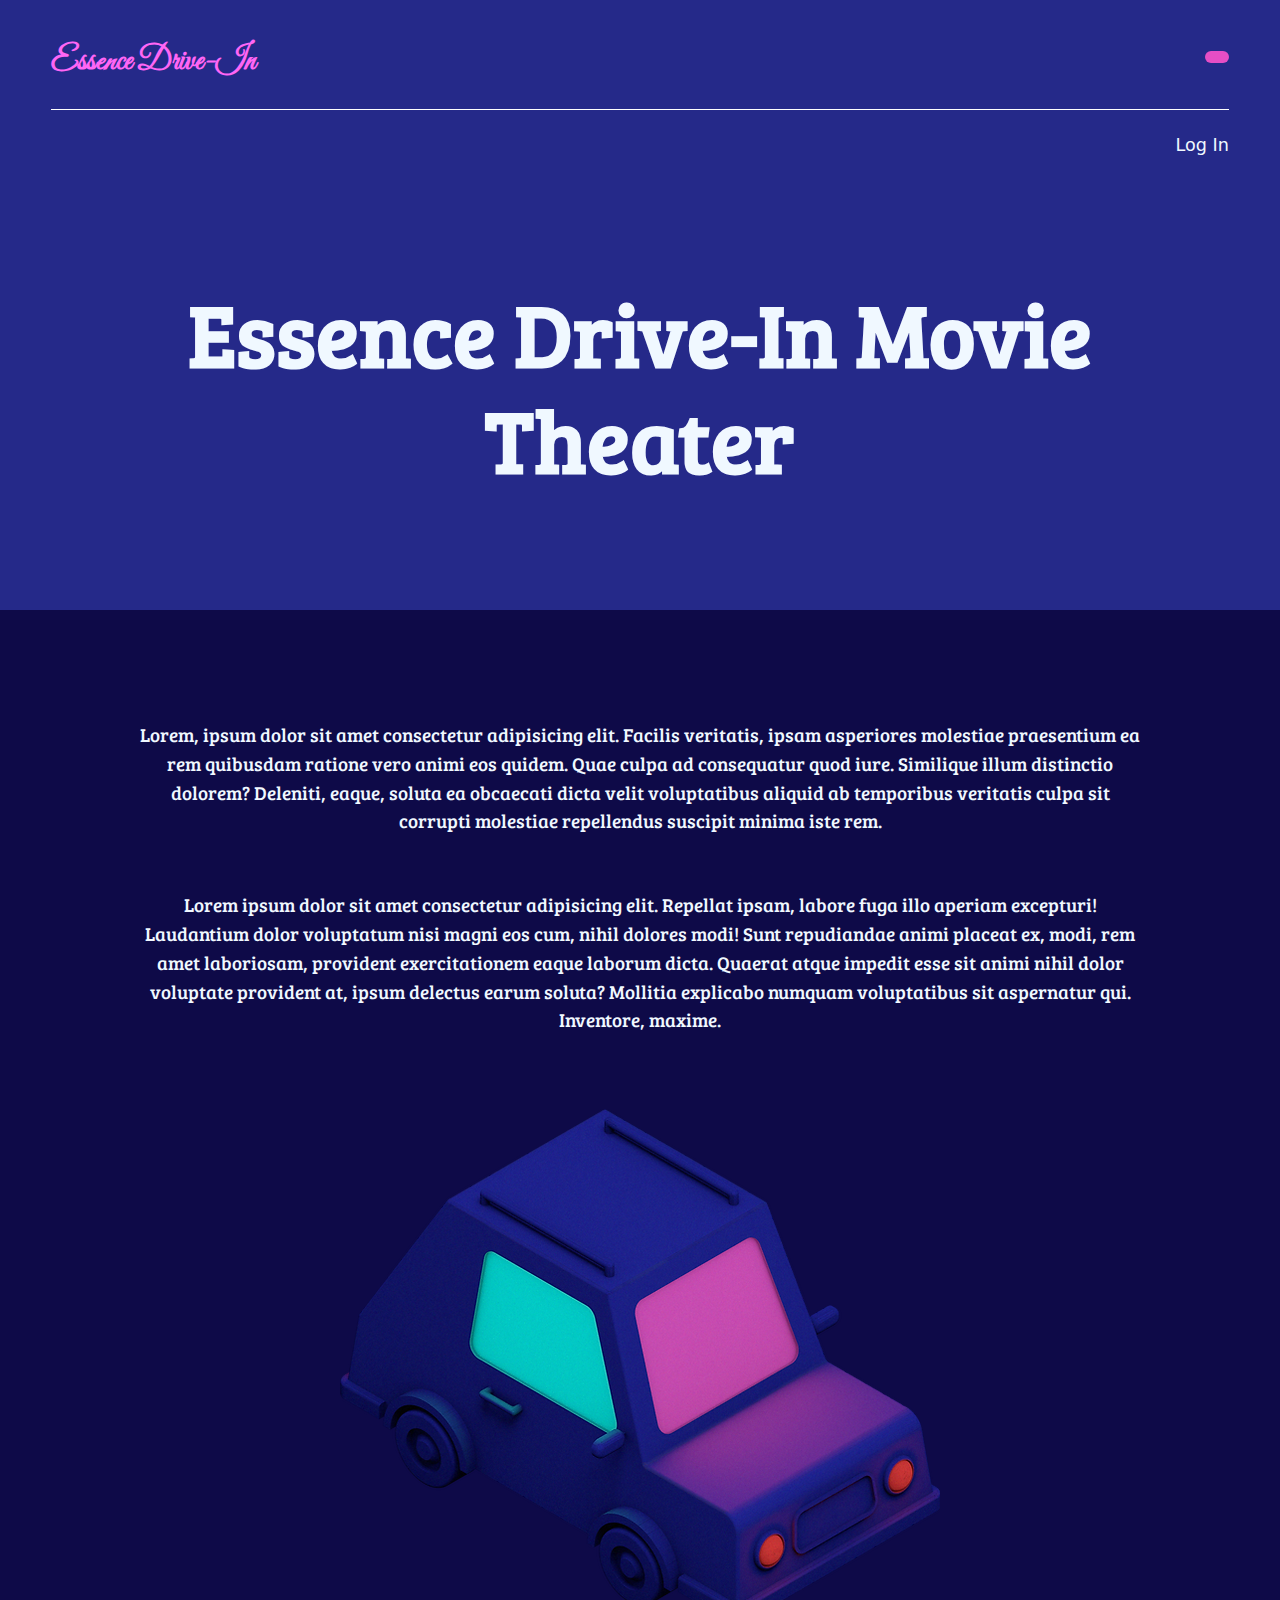
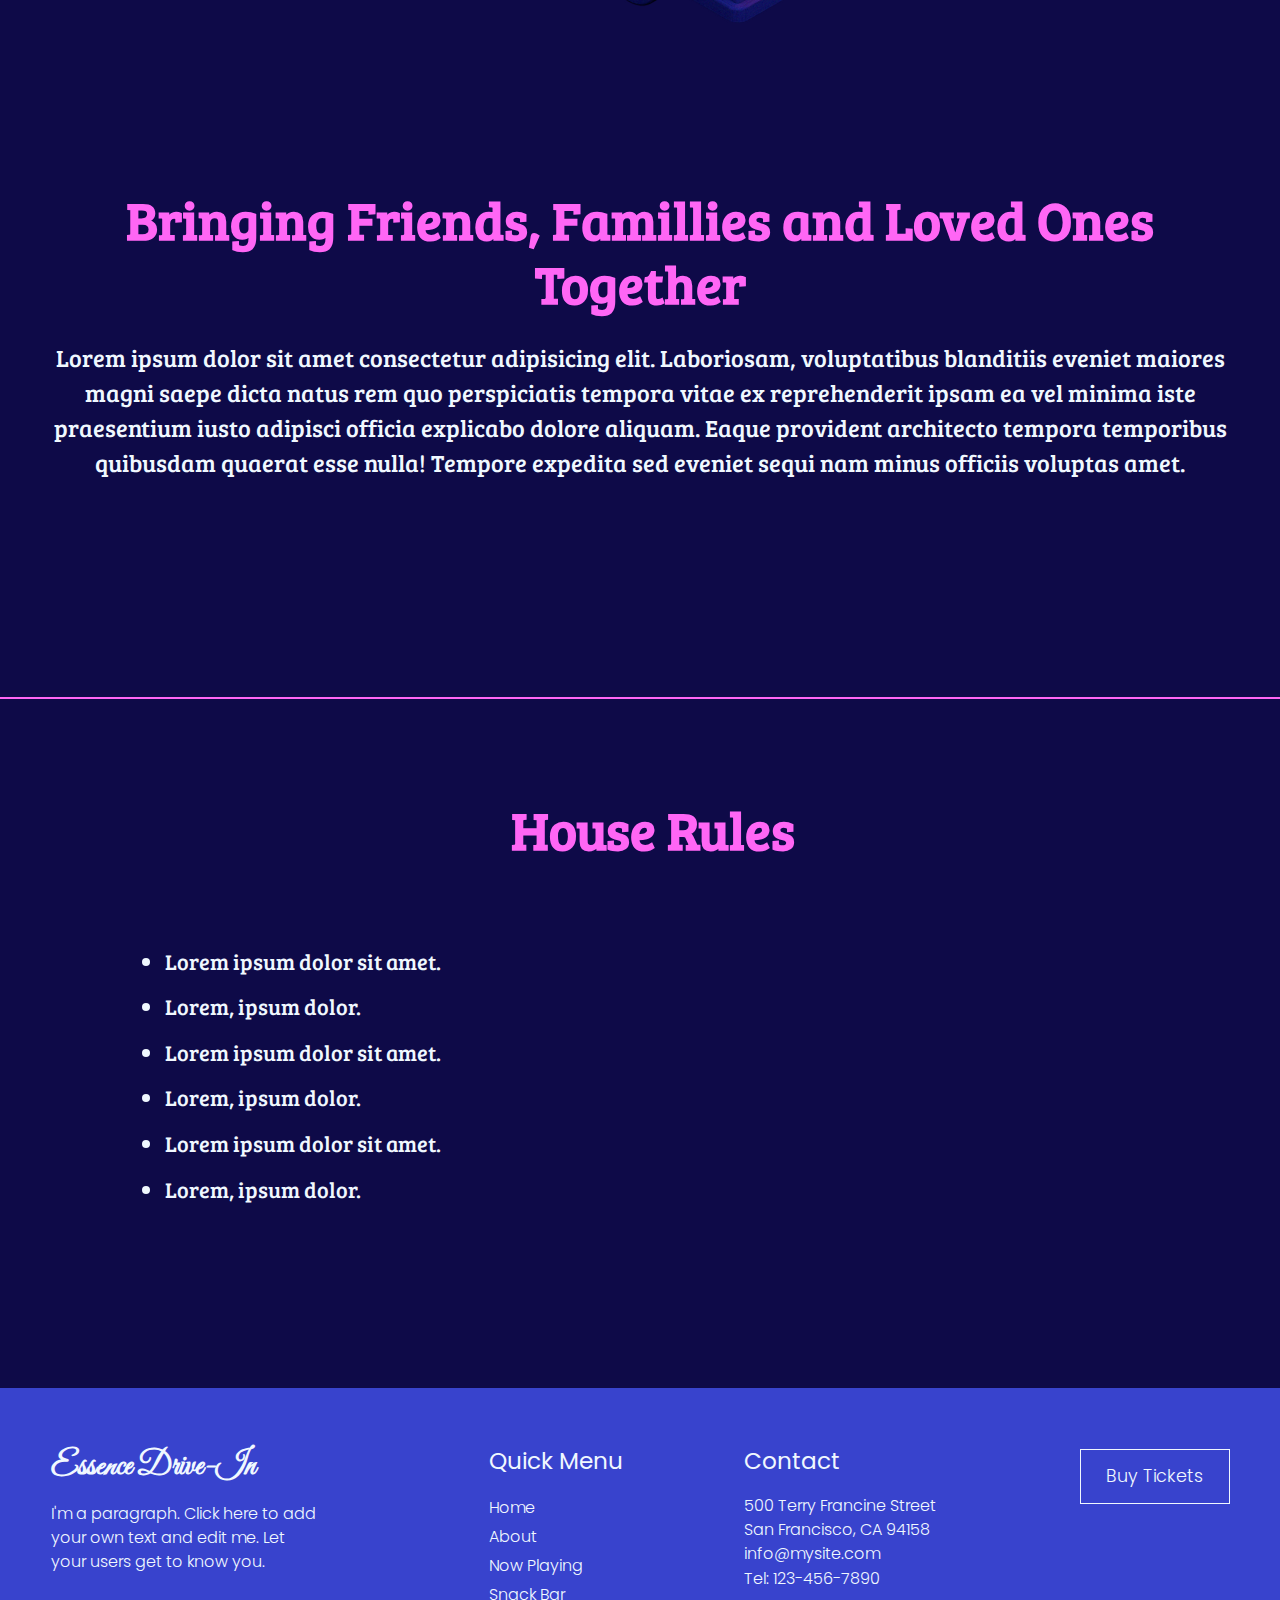
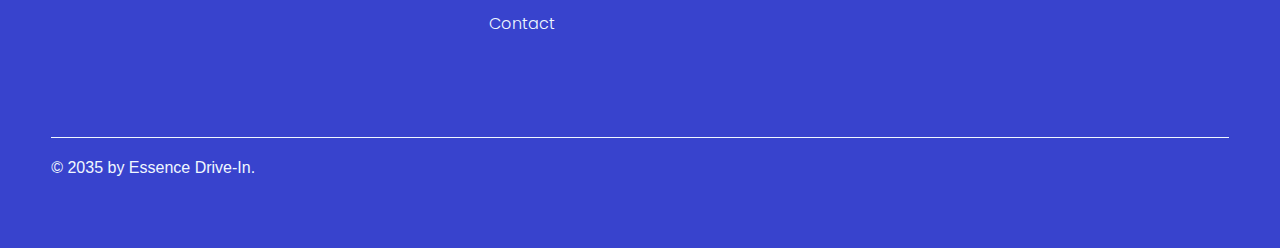
==== About/About.html @ baca2144 "Website1" ====
<!DOCTYPE html>
<html lang="en">
  <head>
    <meta charset="UTF-8" />
    <meta name="viewport" content="width=device-width, initial-scale=1.0" />
    <title>Document</title>
    <link
      href="https://cdn.jsdelivr.net/npm/bootstrap@5.3.3/dist/css/bootstrap.min.css"
      rel="stylesheet"
      integrity="sha384-QWTKZyjpPEjISv5WaRU9OFeRpok6YctnYmDr5pNlyT2bRjXh0JMhjY6hW+ALEwIH"
      crossorigin="anonymous"
    />
    <link
      href="https://fonts.googleapis.com/css2?family=Bree+Serif&family=Kanit:ital,wght@0,100;0,200;0,300;0,400;0,500;0,600;0,700;0,800;0,900;1,100;1,200;1,300;1,400;1,500;1,600;1,700;1,800;1,900&display=swap"
      rel="stylesheet"
    />
    <link
      href="https://fonts.googleapis.com/css2?family=Bevan:ital@0;1&family=Goldman:wght@400;700&family=Poller+One&family=Poppins:ital,wght@0,100;0,200;0,300;0,400;0,500;0,600;0,700;0,800;0,900;1,100;1,200;1,300;1,400;1,500;1,600;1,700;1,800;1,900&display=swap"
      rel="stylesheet"
    />

    <link
      rel="stylesheet"
      href="https://cdnjs.cloudflare.com/ajax/libs/font-awesome/6.6.0/css/all.min.css"
      integrity="sha512-Kc323vGBEqzTmouAECnVceyQqyqdsSiqLQISBL29aUW4U/M7pSPA/gEUZQqv1cwx4OnYxTxve5UMg5GT6L4JJg=="
      crossorigin="anonymous"
      referrerpolicy="no-referrer"
    />
    <link
      href="https://fonts.googleapis.com/css2?family=Alfa+Slab+One&family=Bree+Serif&display=swap"
      rel="stylesheet"
    />
    <link rel="preconnect" href="https://fonts.googleapis.com" />
    <link rel="preconnect" href="https://fonts.gstatic.com" crossorigin />
    <link
      href="https://fonts.googleapis.com/css2?family=Great+Vibes&display=swap"
      rel="stylesheet"
    />

    <link rel="stylesheet" href="./AboutStyle.css" />
  </head>
  <body>
    <section class="sect1 imgback">
      <div class="main">
        <header>
          <div class="dropdown">
            <a
              class="btn btn-secondary"
              href="#"
              role="button"
              data-bs-toggle="dropdown"
              aria-expanded="false"
            >
              <i class="fa-solid fa-bars"></i>
            </a>
            <ul class="dropdown-menu">
              <li><a class="dropdown-item" href="./About.html">About</a></li>
              <li><a class="dropdown-item" href="../NowPlaying/NowPlaying.html">Now Playing</a></li>
              <li>
                <a class="dropdown-item" href="../SnackBar/SnackBar.html"
                  >Snack Bar</a
                >
              </li>
              <li><a class="dropdown-item" href="../Contact/Contact.html">Contact</a></li>
            </ul>
          </div>
          <nav>
            <a href="../index.html"><h1 class="hh1">Essence Drive-In</h1></a>
            <ul>
              <i class="fa-solid fa-bars"></i>
              <a href="./About.html"><li>About</li></a>
              <a href="../NowPlaying/NowPlaying.html"><li>Now Playing</li></a>
              <a href="../SnackBar/SnackBar.html"><li>Snack Bar</li></a>
              <a href="../Contact/Contact.html"><li>Contact</li></a>
            </ul>
          </nav>
          <div class="header">
            <div class="social">
              <a
                href="https://play.google.com/store/apps/details?id=com.facebook.katana&hl=en"
                target="_blank"
              >
                <i class="fa-brands fa-facebook"></i
              ></a>

              <a href="https://x.com/i/flow/login?lang=en" target="_blank"
                ><i class="fa-brands fa-twitter"></i
              ></a>

              <a href="https://www.instagram.com/terms/accept/" target="_blank"
                ><i class="fa-brands fa-instagram"></i
              ></a>
            </div>
            <div class="login">
              <i class="fa-solid fa-circle-user"></i>
              <h2>Log In</h2>
            </div>
          </div>
        </header>
        <div class="content">
          <h1 class="hh1">Essence Drive-In Movie Theater</h1>
        </div>
      </div>
    </section>
    <section class="sect2">
      <p>
        Lorem, ipsum dolor sit amet consectetur adipisicing elit. Facilis
        veritatis, ipsam asperiores molestiae praesentium ea rem quibusdam
        ratione vero animi eos quidem. Quae culpa ad consequatur quod iure.
        Similique illum distinctio dolorem? Deleniti, eaque, soluta ea obcaecati
        dicta velit voluptatibus aliquid ab temporibus veritatis culpa sit
        corrupti molestiae repellendus suscipit minima iste rem.
      </p>
      <p>
        Lorem ipsum dolor sit amet consectetur adipisicing elit. Repellat ipsam,
        labore fuga illo aperiam excepturi! Laudantium dolor voluptatum nisi
        magni eos cum, nihil dolores modi! Sunt repudiandae animi placeat ex,
        modi, rem amet laboriosam, provident exercitationem eaque laborum dicta.
        Quaerat atque impedit esse sit animi nihil dolor voluptate provident at,
        ipsum delectus earum soluta? Mollitia explicabo numquam voluptatibus sit
        aspernatur qui. Inventore, maxime.
      </p>
      <div class="img">
        <img src="../Images/Car.webp" alt="Car" />
      </div>

      <div class="main">
        <div class="friends">
          <h1>Bringing Friends, Famillies and Loved Ones Together</h1>
          <p>
            Lorem ipsum dolor sit amet consectetur adipisicing elit. Laboriosam,
            voluptatibus blanditiis eveniet maiores magni saepe dicta natus rem
            quo perspiciatis tempora vitae ex reprehenderit ipsam ea vel minima
            iste praesentium iusto adipisci officia explicabo dolore aliquam.
            Eaque provident architecto tempora temporibus quibusdam quaerat esse
            nulla! Tempore expedita sed eveniet sequi nam minus officiis
            voluptas amet.
          </p>
        </div>
        <div class="rules">
          <h1>House Rules</h1>
          <ul>
            <li>Lorem ipsum dolor sit amet.</li>
            <li>Lorem, ipsum dolor.</li>
            <li>Lorem ipsum dolor sit amet.</li>
            <li>Lorem, ipsum dolor.</li>
            <li>Lorem ipsum dolor sit amet.</li>
            <li>Lorem, ipsum dolor.</li>
          </ul>
        </div>
      </div>
    </section>
    <footer>
      <div class="main">
        <div class="name">
          <h1>Essence Drive-In</h1>
          <p>
            I'm a paragraph. Click here to add your own text and edit me. Let
            your users get to know you.
          </p>
        </div>
        <a href=""><button>Buy Tickets</button></a>
        <div class="mid">
          <div class="menu">
            <h1>Quick Menu</h1>
            <a href="../index.html">Home</a>
            <a href="../About/About.html">About</a>
            <a href="">Now Playing</a>
            <a href="./SnackBar.html">Snack Bar</a>
            <a href="">Contact</a>
          </div>
          <div class="contact">
            <h1>Contact</h1>
            <h2>500 Terry Francine Street</h2>
            <h2>San Francisco, CA 94158</h2>
            <h2>info@mysite.com</h2>
            <h2>Tel: 123-456-7890</h2>
          </div>
        </div>
        <div class="btn">
          <a href=""><button>Buy Tickets</button></a>
          <div>
            <a href=""><i class="fa-brands fa-facebook"></i></a>
            <a href=""><i class="fa-brands fa-twitter"></i></a>
            <a href=""><i class="fa-brands fa-instagram"></i></a>
          </div>
        </div>
      </div>
      <h1>© 2035 by Essence Drive-In.</h1>
    </footer>

    <script
      src="https://cdn.jsdelivr.net/npm/bootstrap@5.3.3/dist/js/bootstrap.bundle.min.js"
      integrity="sha384-YvpcrYf0tY3lHB60NNkmXc5s9fDVZLESaAA55NDzOxhy9GkcIdslK1eN7N6jIeHz"
      crossorigin="anonymous"
    ></script>
  </body>
</html>
---- About/AboutStyle.css ----
* {
  margin: 0;
  padding: 0;
  box-sizing: border-box;
}

body {
  height: -moz-fit-content;
  height: fit-content;
  overflow-x: hidden;
}

.sect1 {
  width: 100%;
  background-color: #252989;
  min-height: 610px;
  margin: 0;
}
.sect1 .main {
  max-width: 1750.75px;
  width: 92%;
  margin: 0 auto;
  display: flex;
  justify-content: start;
  align-items: start;
  flex-direction: column;
  margin: 0 auto;
}
.sect1 .main .content {
  padding-top: 120px;
  max-width: 100%;
  margin: 0 auto;
}
.sect1 .main .content .hh1 {
  color: aliceblue;
  font-size: 550%;
  font-family: "Bree Serif", serif;
  font-weight: 900;
  font-style: normal;
  margin: 0;
  max-width: 1550px;
  text-align: center;
}
.sect1 .main header {
  width: 100%;
  max-height: 290px;
  position: relative;
}
.sect1 .main header .dropdown {
  position: absolute;
  right: 0;
  top: 22%;
  display: none;
}
.sect1 .main header .dropdown ul {
  background-color: rgb(230, 78, 197);
  color: aliceblue;
}
.sect1 .main header .dropdown a {
  background-color: rgb(230, 78, 197);
  color: aliceblue;
}
.sect1 .main header .dropdown a i {
  font-size: 150%;
}
.sect1 .main header .header {
  display: flex;
  justify-content: space-between;
  align-items: start;
  flex-direction: row;
  max-width: 100%;
  height: 90px;
  background-color: transparent;
}
.sect1 .main header .header .social {
  display: flex;
  justify-content: start;
  align-items: start;
  flex-direction: row;
  margin: 0;
  gap: 10px;
  padding-top: 30px;
}
.sect1 .main header .header .social a {
  display: flex;
  justify-content: start;
  align-items: start;
  flex-direction: row;
  text-decoration: none;
}
.sect1 .main header .header .social a i {
  font-size: 130%;
  color: aliceblue;
  -webkit-user-select: none;
     -moz-user-select: none;
          user-select: none;
  cursor: pointer;
}
.sect1 .main header .header .login {
  margin: 0;
  padding-top: 25px;
  gap: 10px;
  width: -moz-fit-content;
  width: fit-content;
  display: flex;
  justify-content: start;
  align-items: start;
  flex-direction: row;
}
.sect1 .main header .header .login h2 {
  font-size: 110%;
  color: aliceblue;
  font-weight: 300;
  -webkit-user-select: none;
     -moz-user-select: none;
          user-select: none;
  cursor: pointer;
}
.sect1 .main header .header .login h2:hover {
  color: rgb(184, 184, 184);
}
.sect1 .main header .header .login i {
  font-size: 150%;
  color: #ff66f5;
  -webkit-user-select: none;
     -moz-user-select: none;
          user-select: none;
  cursor: pointer;
}
.sect1 .main header nav {
  display: flex;
  justify-content: space-between;
  align-items: end;
  flex-direction: row;
  max-width: 100%;
  background-color: transparent;
  height: 110px;
  margin: 0 auto;
  border-bottom: 1.5px solid rgb(255, 255, 255);
  padding-bottom: 20px;
}
.sect1 .main header nav a {
  text-decoration: none;
}
.sect1 .main header nav a .hh1 {
  font-family: "Great Vibes", cursive;
  font-weight: 600;
  font-style: normal;
  font-size: 200%;
  color: #ff66f5;
  cursor: pointer;
  -webkit-user-select: none;
     -moz-user-select: none;
          user-select: none;
}
.sect1 .main header nav ul {
  display: flex;
  justify-content: space-between;
  align-items: center;
  flex-direction: row;
  gap: 35px;
}
.sect1 .main header nav ul i {
  display: none;
}
.sect1 .main header nav ul a {
  text-decoration: none;
  cursor: pointer;
  -webkit-user-select: none;
     -moz-user-select: none;
          user-select: none;
}
.sect1 .main header nav ul li {
  list-style: none;
  font-size: 105%;
  color: aliceblue;
  animation: nav1-2 0.35s;
}
.sect1 .main header nav ul li:hover {
  color: rgb(225, 118, 232);
  animation: nav1-1 0.35s;
}

@keyframes nav1-1 {
  from {
    color: aliceblue;
  }
  to {
    color: rgb(225, 118, 232);
  }
}
@keyframes nav1-2 {
  to {
    color: aliceblue;
  }
  from {
    color: rgb(225, 118, 232);
  }
}
.sect2 {
  background-color: #0e0a48;
  padding-top: 110px;
  height: -moz-fit-content;
  height: fit-content;
  min-height: 1200px;
  padding-bottom: 100px;
}
.sect2 .img {
  width: 100%;
  display: flex;
  justify-content: center;
  align-items: start;
  flex-direction: row;
  margin-bottom: 85px !important;
  margin-top: 75px !important;
}
.sect2 > p {
  margin: 0 auto;
  margin-bottom: 55px;
  color: aliceblue;
  max-width: 1000px;
  width: 92%;
  font-size: 120%;
  text-align: center;
  font-family: "Bree Serif", serif;
  font-weight: 500;
  font-style: normal;
}
.sect2 > .img {
  margin: 0 auto;
}
.sect2 .main {
  display: grid;
  grid-template-columns: repeat(2, 1fr);
  grid-template-rows: repeat(1, 590px);
  max-width: 1750.75px;
  width: 92%;
  margin: 0 auto;
}
.sect2 .main > div {
  border: #ff66f5 1px solid;
  padding-inline: 50px;
  padding-top: 80px;
  padding-bottom: 35px;
}
.sect2 .main .friends h1 {
  margin-bottom: 25px;
  color: #ff66f5;
  font-size: 330%;
  font-family: "Bree Serif", serif;
  font-weight: 900;
  font-style: normal;
}
.sect2 .main .friends p {
  color: aliceblue;
  font-size: 130%;
  font-weight: 500;
  font-family: sans-serif;
  line-height: 35px;
  padding-right: 75px;
  font-family: "Bree Serif", serif;
  font-weight: 400;
  font-style: normal;
}
.sect2 .main .rules {
  border-left: none !important;
  padding-left: 75px;
  display: flex;
  justify-content: center;
  align-items: center;
  flex-direction: column;
}
.sect2 .main .rules ul {
  padding-left: 20px;
}
.sect2 .main .rules ul li {
  color: aliceblue;
  font-size: 140%;
  font-family: sans-serif;
  margin-bottom: 12px;
  font-family: "Bree Serif", serif;
  font-weight: 400;
  font-style: normal;
}
.sect2 .main .rules h1 {
  color: #ff66f5;
  font-size: 330%;
  font-family: "Bree Serif", serif;
  font-weight: 900;
  font-style: normal;
  margin-bottom: 83px;
}

footer {
  background-color: #3843cd;
  min-height: 460px;
  width: 100%;
}
footer .main {
  width: 92%;
  max-width: 1750.75px;
  margin: 0 auto;
  height: 350px;
  padding-top: 60px;
  border-bottom: 1px solid aliceblue;
  margin-bottom: 20px;
  display: flex;
  justify-content: space-between;
  align-items: start;
  flex-direction: row;
}
footer .main .name {
  display: flex;
  justify-content: start;
  align-items: start;
  flex-direction: column;
  width: 295px;
  gap: 15px;
}
footer .main .name h1 {
  color: aliceblue;
  font-size: 200%;
  font-family: "Great Vibes", cursive;
  font-weight: 600;
  font-style: normal;
  margin: 0;
  width: 280px;
}
footer .main .name p {
  color: aliceblue;
  font-family: "Poppins", sans-serif;
  font-weight: 350;
  font-style: normal;
  width: 92%;
}
footer .main .mid {
  display: flex;
  justify-content: space-between;
  align-items: start;
  flex-direction: row;
  max-width: 510px;
  gap: 105px;
  margin-inline: 35px;
}
footer .main .mid .menu {
  display: flex;
  justify-content: start;
  align-items: start;
  flex-direction: column;
  gap: 5px;
  width: 150px;
}
footer .main .mid .menu h1 {
  font-family: "Poppins", sans-serif;
  font-weight: 400;
  font-style: normal;
  color: aliceblue;
  font-size: 145%;
  margin: 0;
  margin-bottom: 15px;
  width: 140px;
}
footer .main .mid .menu a {
  text-decoration: none;
  color: aliceblue;
  cursor: pointer;
  -webkit-user-select: none;
     -moz-user-select: none;
          user-select: none;
  font-family: "Poppins", sans-serif;
  font-weight: 300;
  font-style: normal;
  font-size: 100%;
}
footer .main .mid .contact {
  display: flex;
  justify-content: start;
  align-items: start;
  flex-direction: column;
}
footer .main .mid .contact h1 {
  font-family: "Poppins", sans-serif;
  font-weight: 400;
  font-style: normal;
  color: aliceblue;
  font-size: 145%;
  margin: 0;
  margin-bottom: 20px;
}
footer .main .mid .contact h2 {
  font-family: "Poppins", sans-serif;
  font-weight: 300;
  font-style: normal;
  color: aliceblue;
  font-size: 100%;
  margin-bottom: 5px;
}
footer .main > a {
  display: none;
}
footer .main > a button {
  display: none;
  width: 150px;
  height: 55px;
  background-color: transparent;
  font-size: 110%;
  color: aliceblue;
  font-family: "Poppins", sans-serif;
  font-weight: 300;
  font-style: normal;
  border: 1px solid aliceblue;
  animation: footerbtn1-2 0.35s;
  cursor: pointer;
  -webkit-user-select: none;
     -moz-user-select: none;
          user-select: none;
}
footer .main > a button:hover {
  background-color: aliceblue;
  color: #3843cd;
  animation: footerbtn1-1 0.35s;
}
footer .main .btn {
  display: flex;
  justify-content: space-between;
  align-items: start;
  flex-direction: column;
  height: 170px !important;
  padding: 0;
  width: 150px;
  cursor: default;
}
footer .main .btn button {
  width: 150px;
  height: 55px;
  background-color: transparent;
  font-size: 110%;
  color: aliceblue;
  font-family: "Poppins", sans-serif;
  font-weight: 300;
  font-style: normal;
  border: 1px solid aliceblue;
  animation: footerbtn1-2 0.35s;
  cursor: pointer;
  -webkit-user-select: none;
     -moz-user-select: none;
          user-select: none;
}
footer .main .btn button:hover {
  background-color: aliceblue;
  color: #3843cd;
  animation: footerbtn1-1 0.35s;
}
footer .main .btn div {
  display: flex;
  justify-content: space-between;
  align-items: end;
  flex-direction: row;
  gap: 10px;
  width: 100%;
  height: 45px;
}
footer .main .btn div a {
  font-size: 130%;
  color: aliceblue;
  cursor: pointer;
  -webkit-user-select: none;
     -moz-user-select: none;
          user-select: none;
  width: 30px;
  height: 30px;
}
footer .main .btn div a i {
  width: 25px;
  height: 25px;
}
footer h1 {
  margin: 0 auto;
  width: 92%;
  margin: 0 auto;
  max-width: 1750.75px;
  color: aliceblue;
  font-size: 100%;
  font-family: sans-serif;
  font-weight: 400;
}

@keyframes footerbtn1-1 {
  from {
    background-color: transparent;
    color: aliceblue;
  }
  to {
    background-color: aliceblue;
    color: #3843cd;
  }
}
@keyframes footerbtn1-2 {
  to {
    background-color: transparent;
    color: aliceblue;
  }
  from {
    background-color: aliceblue;
    color: #3843cd;
  }
}
@media only screen and (max-width: 1620px) {
  .sect2 {
    width: 100% !important;
  }
  .sect2 .main {
    display: grid;
    grid-template-columns: repeat(1, 1fr);
    grid-template-rows: repeat(2, 590px);
    height: -moz-fit-content;
    height: fit-content;
    width: 100%;
  }
  .sect2 .main > div {
    border-inline: none;
  }
  .sect2 .main .friends {
    border-top: none;
  }
  .sect2 .main .friends p {
    text-align: center;
    padding: 0;
    font-size: 150%;
  }
  .sect2 .main .friends h1 {
    text-align: center;
  }
  .sect2 .main .rules {
    border-bottom: none;
  }
  .sect2 .main .rules ul {
    width: 100%;
    padding-left: 90px;
  }
  .sect2 .main .rules h1 {
    text-align: center;
  }
}
@media only screen and (max-width: 1070px) {
  footer .main {
    display: flex;
    justify-content: space-between;
    align-items: center;
    flex-direction: column;
    height: -moz-fit-content;
    height: fit-content;
    gap: 35px;
    padding-top: 35px;
  }
  footer .main .name {
    display: flex;
    justify-content: start;
    align-items: center;
    flex-direction: column;
  }
  footer .main .name h1 {
    text-align: center;
  }
  footer .main .name p {
    text-align: center;
  }
  footer .main .mid {
    display: flex;
    justify-content: space-between;
    align-items: center;
    flex-direction: column;
    gap: 35px;
  }
  footer .main .mid .menu {
    display: flex;
    justify-content: start;
    align-items: center;
    flex-direction: column;
  }
  footer .main .mid .menu h1 {
    margin-bottom: 10px;
    text-align: center;
  }
  footer .main .mid .contact {
    display: flex;
    justify-content: start;
    align-items: center;
    flex-direction: column;
  }
  footer .main .mid .contact h1 {
    margin-bottom: 10px;
    text-align: center;
  }
  footer .main a {
    display: block;
    text-decoration: none;
  }
  footer .main a button {
    display: block;
  }
  footer .main .btn {
    height: 50px;
    padding-bottom: 35px;
    height: 70px !important;
  }
  footer .main .btn div {
    display: flex;
    justify-content: space-evenly;
    align-items: start;
    flex-direction: row;
  }
  footer .main .btn button {
    display: none;
  }
  footer h1 {
    text-align: center;
  }
}
@media only screen and (max-width: 850px) {
  .sect2 {
    width: 100% !important;
  }
  .sect2 .img img {
    width: 500px;
  }
}
@media only screen and (max-width: 810px) {
  .sect2 {
    width: 100% !important;
  }
  .sect2 .main {
    display: grid;
    grid-template-columns: repeat(1, 1fr);
    grid-template-rows: 630px 590px;
    height: -moz-fit-content;
    height: fit-content;
    width: 100%;
  }
  .sect2 .main .friends > h1 {
    font-size: 200%;
  }
}
@media only screen and (max-width: 790px) {
  .sect2 {
    width: 100% !important;
  }
  .sect2 .img img {
    width: 310px;
  }
}
@media only screen and (max-width: 650px) {
  .sect2 {
    width: 100% !important;
  }
  .sect2 .main {
    display: grid;
    grid-template-columns: repeat(1, 1fr);
    grid-template-rows: 670px 590px;
    height: -moz-fit-content;
    height: fit-content;
    width: 100%;
  }
  .sect2 .main .friends > h1 {
    font-size: 200%;
  }
}
@media only screen and (max-width: 595px) {
  .sect2 {
    height: -moz-fit-content;
    height: fit-content;
    width: 100% !important;
  }
  .sect2 .main {
    display: grid;
    grid-template-columns: repeat(1, 1fr);
    grid-template-rows: 720px 590px;
    height: -moz-fit-content;
    height: fit-content;
    width: 100%;
  }
}
@media only screen and (max-width: 570px) {
  .sect2 {
    height: -moz-fit-content;
    height: fit-content;
    width: 100% !important;
  }
  .sect2 .main {
    display: grid;
    grid-template-columns: repeat(1, 1fr);
    grid-template-rows: 550px 590px;
    height: -moz-fit-content;
    height: fit-content;
  }
  .sect2 .main .friends h1 {
    font-size: 170%;
  }
  .sect2 .main .friends p {
    font-size: 120%;
    line-height: 32px;
  }
  .sect2 .main .rules > h1 {
    font-size: 230%;
  }
  .sect2 .main .rules ul {
    padding-left: 10px;
  }
}
@media only screen and (max-width: 500px) {
  .sect2 {
    height: -moz-fit-content;
    height: fit-content;
    width: 100% !important;
  }
  .sect2 .main {
    display: grid;
    grid-template-columns: repeat(1, 1fr);
    grid-template-rows: 530px 590px;
    height: -moz-fit-content;
    height: fit-content;
  }
  .sect2 .main .friends h1 {
    font-size: 150%;
  }
  .sect2 .main .friends p {
    font-size: 110%;
    line-height: 27px;
  }
}
@media only screen and (max-width: 470px) {
  .sect2 {
    height: -moz-fit-content;
    height: fit-content;
    width: 100% !important;
  }
  .main {
    display: grid;
    grid-template-columns: repeat(1, 1fr);
    grid-template-rows: 580px 590px;
    height: -moz-fit-content;
    height: fit-content;
  }
  .main .rules h1 {
    font-size: 200%;
  }
  .main .rules li {
    font-size: 120%;
  }
  .main .friends h1 {
    font-size: 130%;
  }
  .main .friends p {
    font-size: 100%;
    line-height: 27px;
  }
}
@media only screen and (max-width: 450px) {
  .sect2 {
    height: -moz-fit-content;
    height: fit-content;
    width: 100% !important;
  }
  .sect2 .main {
    display: grid;
    grid-template-columns: repeat(1, 1fr);
    grid-template-rows: 630px 610px;
    height: -moz-fit-content;
    height: fit-content;
  }
  .sect2 .main .rules h1 {
    font-size: 200%;
  }
  .sect2 .main .rules li {
    font-size: 120%;
  }
  .sect2 .main .friends h1 {
    font-size: 120%;
  }
  .sect2 .main .friends p {
    font-size: 100%;
    line-height: 27px;
  }
}
@media only screen and (max-width: 1318px) {
  .sect1 .main .content {
    padding: 0 !important;
    align-items: center;
    display: flex;
    flex-direction: column;
    margin: 0 auto;
    width: 100%;
  }
  .sect1 .main .content .hh1 {
    padding-bottom: 50px;
    padding-top: 80px;
  }
  .sect1 .main .content .hh2 {
    text-align: center;
  }
  .sect1 .main .content p {
    font-size: 100%;
    text-align: center;
    margin-bottom: 30px !important;
  }
  .sect1 .main .content button {
    margin-top: 20px;
  }
  .sect1 header nav ul {
    display: none !important;
  }
  .sect1 header .dropdown {
    display: block !important;
  }
  .sect1 header .dropdown ul {
    background-color: rgb(230, 78, 197);
    color: aliceblue;
  }
  .sect1 header .dropdown a {
    background-color: rgb(230, 78, 197);
    color: aliceblue;
    border: none !important;
  }
  .sect1 header .dropdown a i {
    font-size: 150%;
  }
}
@media only screen and (max-width: 790px) {
  .sect1 .main .content {
    padding: 0 !important;
    align-items: center;
    display: flex;
    flex-direction: column;
    margin: 0 auto;
    width: 100%;
  }
  .sect1 .main .content .hh1 {
    text-align: center;
    padding-bottom: 55px;
    width: 500px;
    padding-top: 0;
  }
  .sect1 .main .content .hh2 {
    text-align: center;
  }
  .sect1 .main .content p {
    font-size: 100%;
    text-align: center;
    margin-bottom: 30px !important;
  }
  .sect1 .main .content button {
    margin-top: 20px;
  }
  .sect1 header nav ul {
    display: none !important;
  }
  .sect1 header .dropdown {
    display: block !important;
  }
  .sect1 header .dropdown ul {
    background-color: rgb(230, 78, 197);
    color: aliceblue;
  }
  .sect1 header .dropdown a {
    background-color: rgb(230, 78, 197);
    color: aliceblue;
    border: none !important;
  }
  .sect1 header .dropdown a i {
    font-size: 150%;
  }
}
@media only screen and (max-width: 480px) {
  .sect1 .main header nav .hh1 {
    font-size: 140% !important;
    font-family: Verdana, Geneva, Tahoma, sans-serif;
    font-weight: 900;
  }
  .sect1 .main .content {
    padding: 0 !important;
    align-items: center;
    display: flex;
    flex-direction: column;
    margin: 0 auto;
    width: 100%;
  }
  .sect1 .main .content .hh1 {
    text-align: center;
    padding-bottom: 55px;
    width: -moz-fit-content;
    width: fit-content;
    font-size: 450%;
    padding: 0 !important;
  }
  .sect1 .main .content .hh2 {
    text-align: center;
    font-size: 450%;
    width: 300px;
    margin-top: 20px;
  }
  .sect1 .main .content p {
    font-size: 100%;
    text-align: center;
    margin-bottom: 30px !important;
  }
  .sect1 .main .content button {
    margin-top: 20px;
  }
}/*# sourceMappingURL=AboutStyle.css.map */
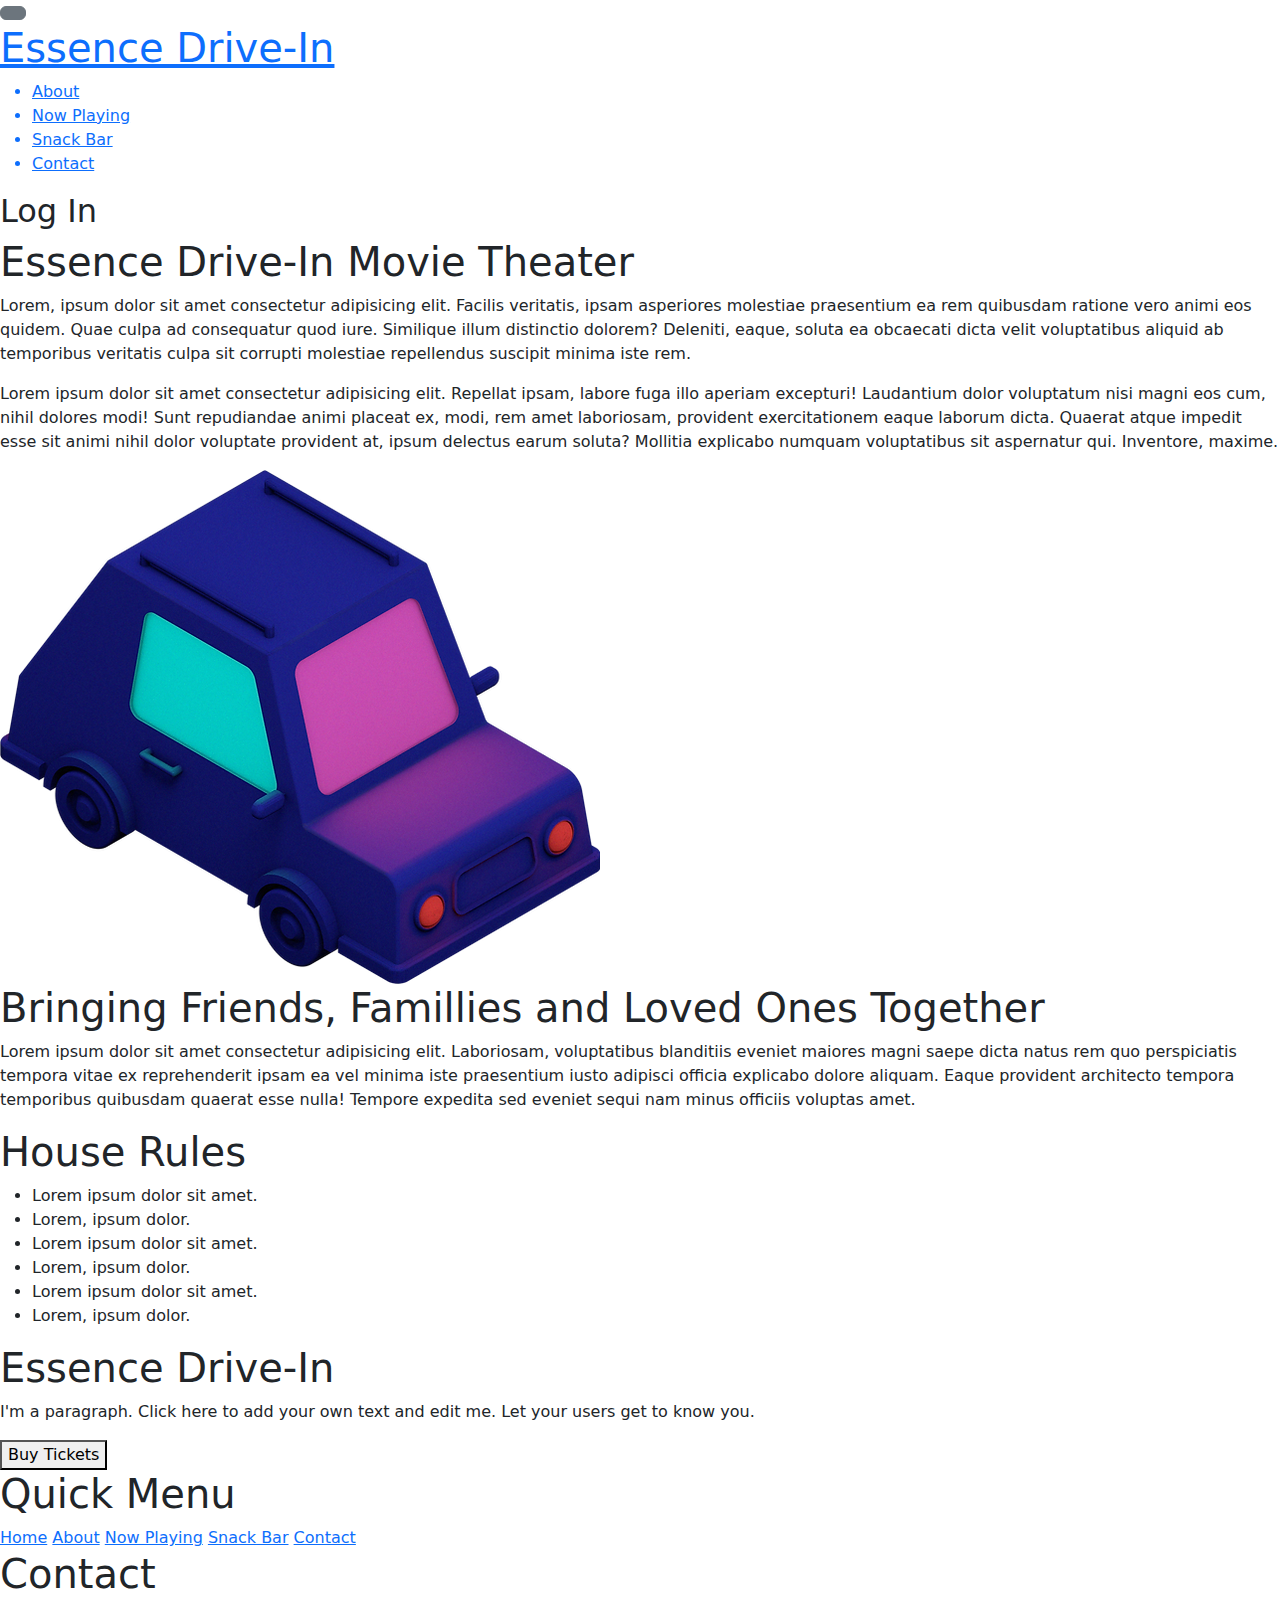
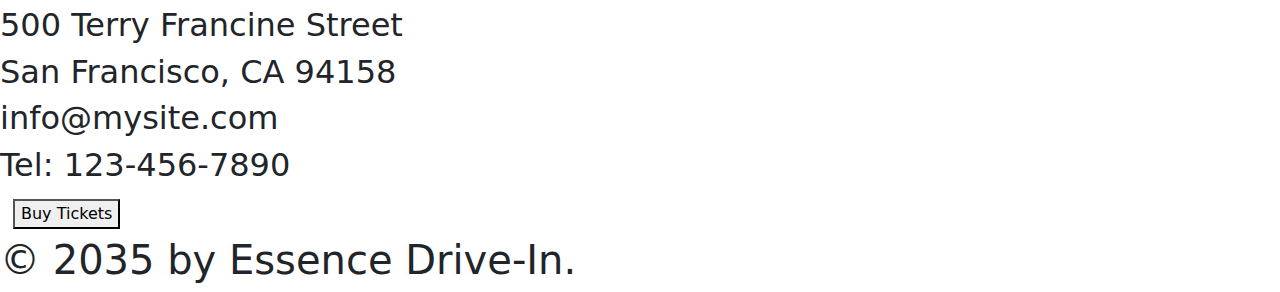
==== commit efd640ec: "ProjectWebsite1" ====
--- a/About/About.html
+++ b/About/About.html
@@ -37,7 +37,7 @@
       rel="stylesheet"
     />
 
-    <link rel="stylesheet" href="./AboutStyle.css" />
+    <link rel="stylesheet" href="./aboutStyle.css" />
   </head>
   <body>
     <section class="sect1 imgback">
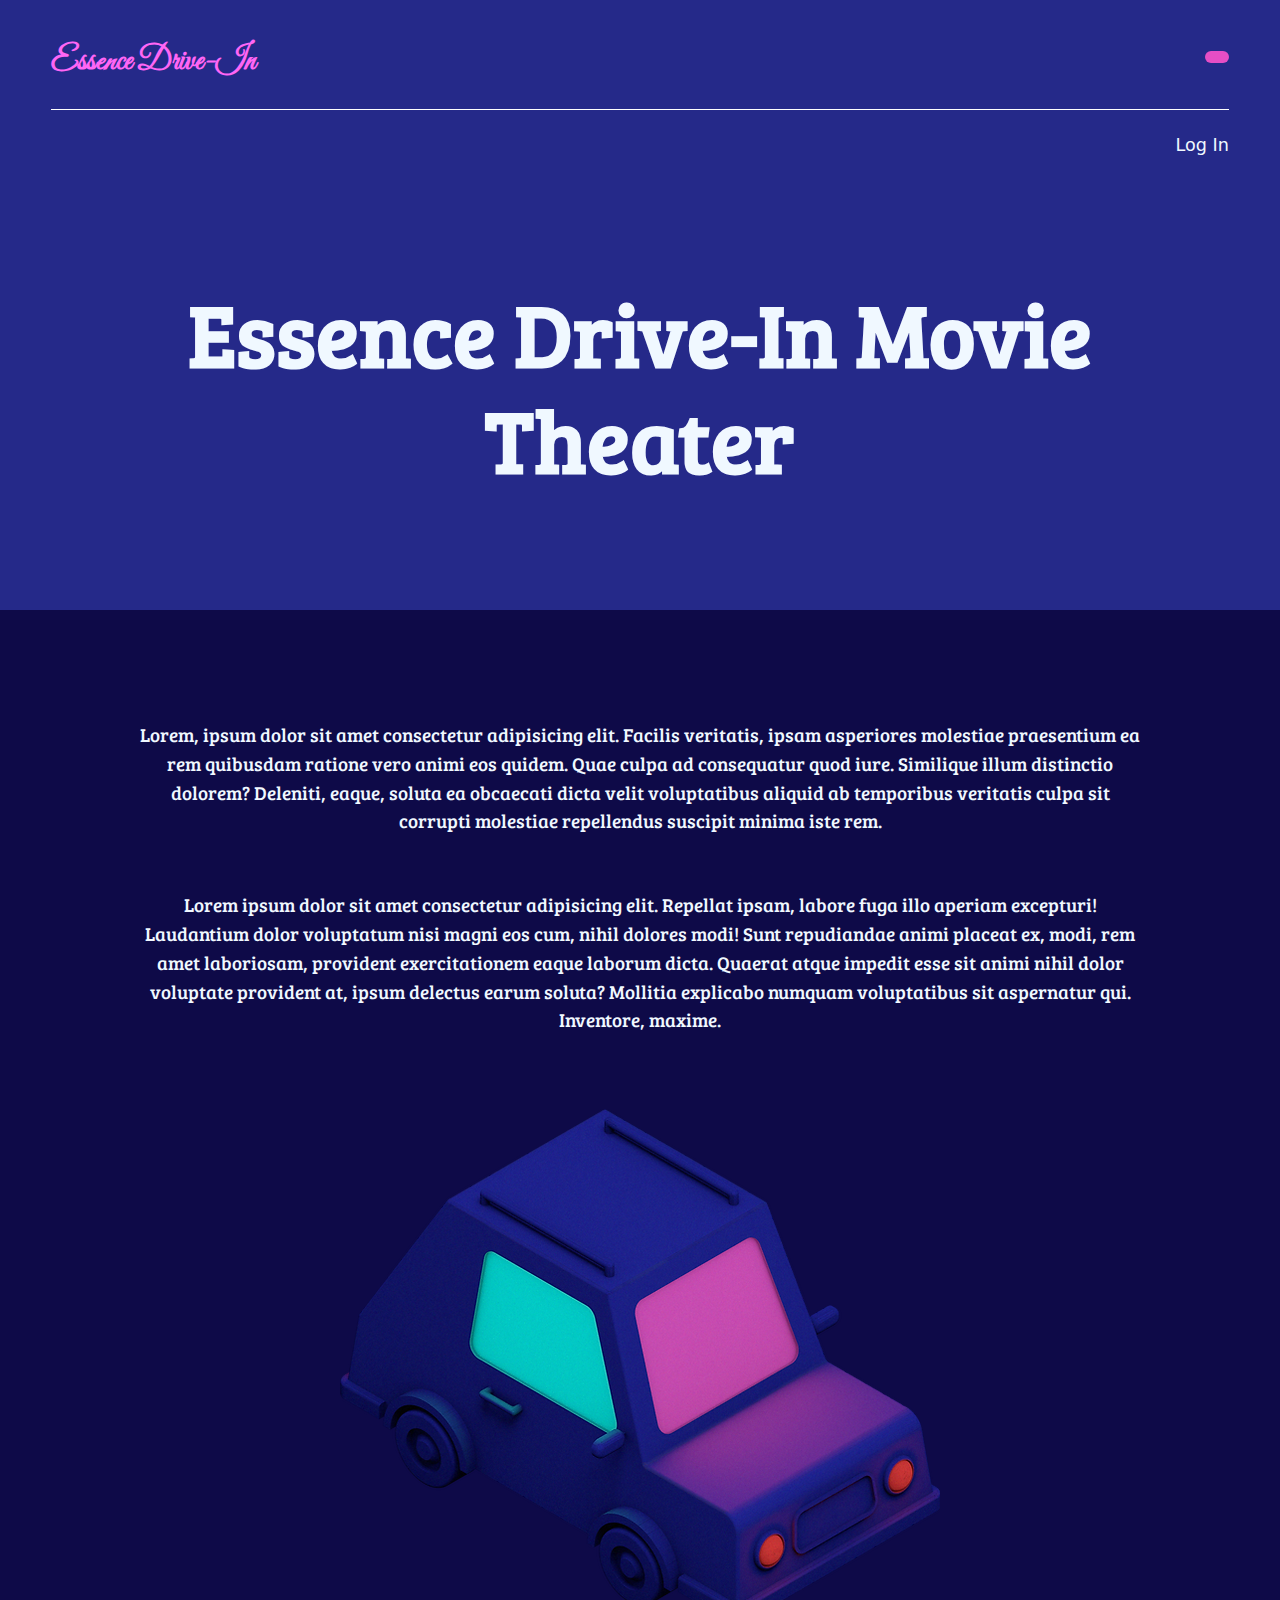
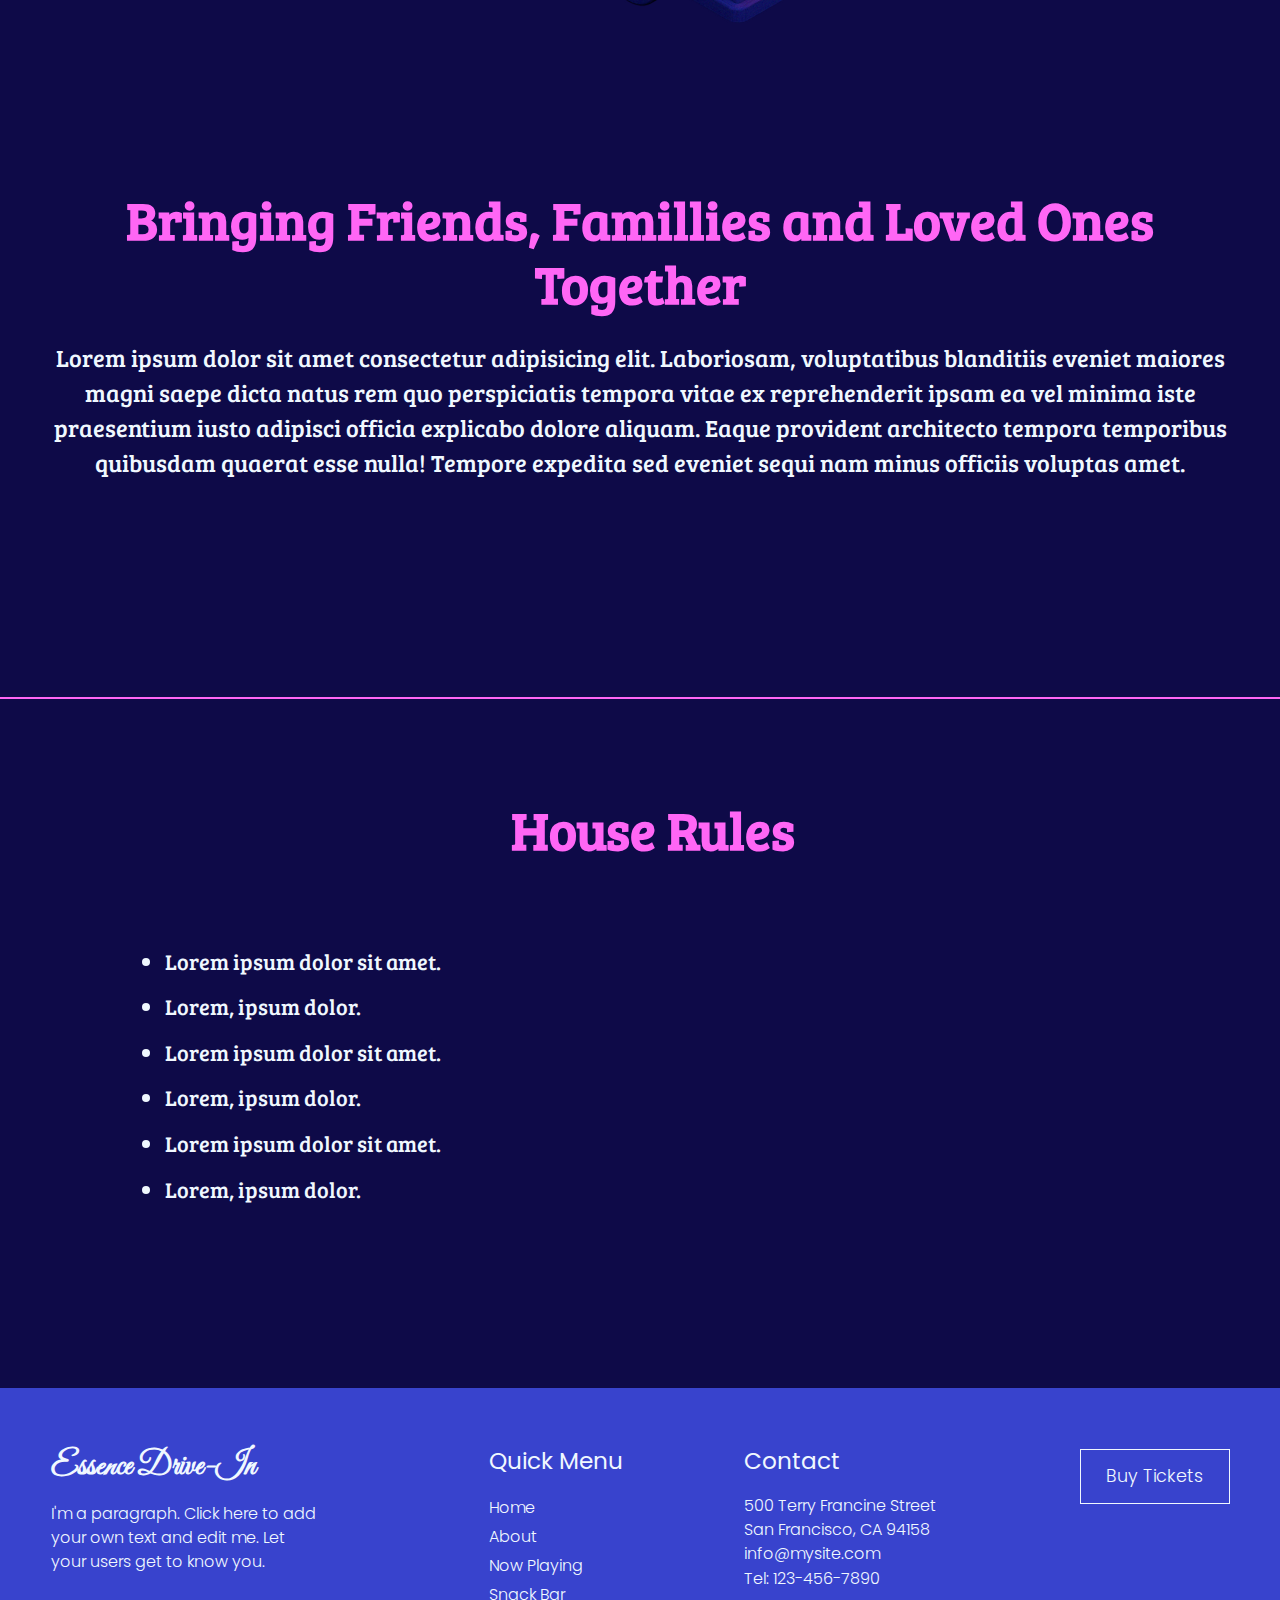
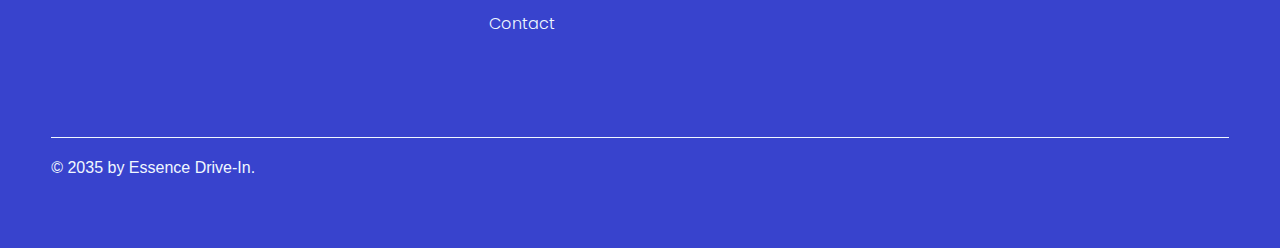
==== commit fc255c8b: "Update and rename about.html to About.html" ====
--- a/About/About.html
+++ b/About/About.html
@@ -37,7 +37,7 @@
       rel="stylesheet"
     />
 
-    <link rel="stylesheet" href="./aboutStyle.css" />
+    <link rel="stylesheet" href="./AboutStyle.css" />
   </head>
   <body>
     <section class="sect1 imgback">
--- a/About/AboutStyle.css
+++ b/About/AboutStyle.css
@@ -0,0 +1,909 @@
+* {
+  margin: 0;
+  padding: 0;
+  box-sizing: border-box;
+}
+
+body {
+  height: -moz-fit-content;
+  height: fit-content;
+  overflow-x: hidden;
+}
+
+.sect1 {
+  width: 100%;
+  background-color: #252989;
+  min-height: 610px;
+  margin: 0;
+}
+.sect1 .main {
+  max-width: 1750.75px;
+  width: 92%;
+  margin: 0 auto;
+  display: flex;
+  justify-content: start;
+  align-items: start;
+  flex-direction: column;
+  margin: 0 auto;
+}
+.sect1 .main .content {
+  padding-top: 120px;
+  max-width: 100%;
+  margin: 0 auto;
+}
+.sect1 .main .content .hh1 {
+  color: aliceblue;
+  font-size: 550%;
+  font-family: "Bree Serif", serif;
+  font-weight: 900;
+  font-style: normal;
+  margin: 0;
+  max-width: 1550px;
+  text-align: center;
+}
+.sect1 .main header {
+  width: 100%;
+  max-height: 290px;
+  position: relative;
+}
+.sect1 .main header .dropdown {
+  position: absolute;
+  right: 0;
+  top: 22%;
+  display: none;
+}
+.sect1 .main header .dropdown ul {
+  background-color: rgb(230, 78, 197);
+  color: aliceblue;
+}
+.sect1 .main header .dropdown a {
+  background-color: rgb(230, 78, 197);
+  color: aliceblue;
+}
+.sect1 .main header .dropdown a i {
+  font-size: 150%;
+}
+.sect1 .main header .header {
+  display: flex;
+  justify-content: space-between;
+  align-items: start;
+  flex-direction: row;
+  max-width: 100%;
+  height: 90px;
+  background-color: transparent;
+}
+.sect1 .main header .header .social {
+  display: flex;
+  justify-content: start;
+  align-items: start;
+  flex-direction: row;
+  margin: 0;
+  gap: 10px;
+  padding-top: 30px;
+}
+.sect1 .main header .header .social a {
+  display: flex;
+  justify-content: start;
+  align-items: start;
+  flex-direction: row;
+  text-decoration: none;
+}
+.sect1 .main header .header .social a i {
+  font-size: 130%;
+  color: aliceblue;
+  -webkit-user-select: none;
+     -moz-user-select: none;
+          user-select: none;
+  cursor: pointer;
+}
+.sect1 .main header .header .login {
+  margin: 0;
+  padding-top: 25px;
+  gap: 10px;
+  width: -moz-fit-content;
+  width: fit-content;
+  display: flex;
+  justify-content: start;
+  align-items: start;
+  flex-direction: row;
+}
+.sect1 .main header .header .login h2 {
+  font-size: 110%;
+  color: aliceblue;
+  font-weight: 300;
+  -webkit-user-select: none;
+     -moz-user-select: none;
+          user-select: none;
+  cursor: pointer;
+}
+.sect1 .main header .header .login h2:hover {
+  color: rgb(184, 184, 184);
+}
+.sect1 .main header .header .login i {
+  font-size: 150%;
+  color: #ff66f5;
+  -webkit-user-select: none;
+     -moz-user-select: none;
+          user-select: none;
+  cursor: pointer;
+}
+.sect1 .main header nav {
+  display: flex;
+  justify-content: space-between;
+  align-items: end;
+  flex-direction: row;
+  max-width: 100%;
+  background-color: transparent;
+  height: 110px;
+  margin: 0 auto;
+  border-bottom: 1.5px solid rgb(255, 255, 255);
+  padding-bottom: 20px;
+}
+.sect1 .main header nav a {
+  text-decoration: none;
+}
+.sect1 .main header nav a .hh1 {
+  font-family: "Great Vibes", cursive;
+  font-weight: 600;
+  font-style: normal;
+  font-size: 200%;
+  color: #ff66f5;
+  cursor: pointer;
+  -webkit-user-select: none;
+     -moz-user-select: none;
+          user-select: none;
+}
+.sect1 .main header nav ul {
+  display: flex;
+  justify-content: space-between;
+  align-items: center;
+  flex-direction: row;
+  gap: 35px;
+}
+.sect1 .main header nav ul i {
+  display: none;
+}
+.sect1 .main header nav ul a {
+  text-decoration: none;
+  cursor: pointer;
+  -webkit-user-select: none;
+     -moz-user-select: none;
+          user-select: none;
+}
+.sect1 .main header nav ul li {
+  list-style: none;
+  font-size: 105%;
+  color: aliceblue;
+  animation: nav1-2 0.35s;
+}
+.sect1 .main header nav ul li:hover {
+  color: rgb(225, 118, 232);
+  animation: nav1-1 0.35s;
+}
+
+@keyframes nav1-1 {
+  from {
+    color: aliceblue;
+  }
+  to {
+    color: rgb(225, 118, 232);
+  }
+}
+@keyframes nav1-2 {
+  to {
+    color: aliceblue;
+  }
+  from {
+    color: rgb(225, 118, 232);
+  }
+}
+.sect2 {
+  background-color: #0e0a48;
+  padding-top: 110px;
+  height: -moz-fit-content;
+  height: fit-content;
+  min-height: 1200px;
+  padding-bottom: 100px;
+}
+.sect2 .img {
+  width: 100%;
+  display: flex;
+  justify-content: center;
+  align-items: start;
+  flex-direction: row;
+  margin-bottom: 85px !important;
+  margin-top: 75px !important;
+}
+.sect2 > p {
+  margin: 0 auto;
+  margin-bottom: 55px;
+  color: aliceblue;
+  max-width: 1000px;
+  width: 92%;
+  font-size: 120%;
+  text-align: center;
+  font-family: "Bree Serif", serif;
+  font-weight: 500;
+  font-style: normal;
+}
+.sect2 > .img {
+  margin: 0 auto;
+}
+.sect2 .main {
+  display: grid;
+  grid-template-columns: repeat(2, 1fr);
+  grid-template-rows: repeat(1, 590px);
+  max-width: 1750.75px;
+  width: 92%;
+  margin: 0 auto;
+}
+.sect2 .main > div {
+  border: #ff66f5 1px solid;
+  padding-inline: 50px;
+  padding-top: 80px;
+  padding-bottom: 35px;
+}
+.sect2 .main .friends h1 {
+  margin-bottom: 25px;
+  color: #ff66f5;
+  font-size: 330%;
+  font-family: "Bree Serif", serif;
+  font-weight: 900;
+  font-style: normal;
+}
+.sect2 .main .friends p {
+  color: aliceblue;
+  font-size: 130%;
+  font-weight: 500;
+  font-family: sans-serif;
+  line-height: 35px;
+  padding-right: 75px;
+  font-family: "Bree Serif", serif;
+  font-weight: 400;
+  font-style: normal;
+}
+.sect2 .main .rules {
+  border-left: none !important;
+  padding-left: 75px;
+  display: flex;
+  justify-content: center;
+  align-items: center;
+  flex-direction: column;
+}
+.sect2 .main .rules ul {
+  padding-left: 20px;
+}
+.sect2 .main .rules ul li {
+  color: aliceblue;
+  font-size: 140%;
+  font-family: sans-serif;
+  margin-bottom: 12px;
+  font-family: "Bree Serif", serif;
+  font-weight: 400;
+  font-style: normal;
+}
+.sect2 .main .rules h1 {
+  color: #ff66f5;
+  font-size: 330%;
+  font-family: "Bree Serif", serif;
+  font-weight: 900;
+  font-style: normal;
+  margin-bottom: 83px;
+}
+
+footer {
+  background-color: #3843cd;
+  min-height: 460px;
+  width: 100%;
+}
+footer .main {
+  width: 92%;
+  max-width: 1750.75px;
+  margin: 0 auto;
+  height: 350px;
+  padding-top: 60px;
+  border-bottom: 1px solid aliceblue;
+  margin-bottom: 20px;
+  display: flex;
+  justify-content: space-between;
+  align-items: start;
+  flex-direction: row;
+}
+footer .main .name {
+  display: flex;
+  justify-content: start;
+  align-items: start;
+  flex-direction: column;
+  width: 295px;
+  gap: 15px;
+}
+footer .main .name h1 {
+  color: aliceblue;
+  font-size: 200%;
+  font-family: "Great Vibes", cursive;
+  font-weight: 600;
+  font-style: normal;
+  margin: 0;
+  width: 280px;
+}
+footer .main .name p {
+  color: aliceblue;
+  font-family: "Poppins", sans-serif;
+  font-weight: 350;
+  font-style: normal;
+  width: 92%;
+}
+footer .main .mid {
+  display: flex;
+  justify-content: space-between;
+  align-items: start;
+  flex-direction: row;
+  max-width: 510px;
+  gap: 105px;
+  margin-inline: 35px;
+}
+footer .main .mid .menu {
+  display: flex;
+  justify-content: start;
+  align-items: start;
+  flex-direction: column;
+  gap: 5px;
+  width: 150px;
+}
+footer .main .mid .menu h1 {
+  font-family: "Poppins", sans-serif;
+  font-weight: 400;
+  font-style: normal;
+  color: aliceblue;
+  font-size: 145%;
+  margin: 0;
+  margin-bottom: 15px;
+  width: 140px;
+}
+footer .main .mid .menu a {
+  text-decoration: none;
+  color: aliceblue;
+  cursor: pointer;
+  -webkit-user-select: none;
+     -moz-user-select: none;
+          user-select: none;
+  font-family: "Poppins", sans-serif;
+  font-weight: 300;
+  font-style: normal;
+  font-size: 100%;
+}
+footer .main .mid .contact {
+  display: flex;
+  justify-content: start;
+  align-items: start;
+  flex-direction: column;
+}
+footer .main .mid .contact h1 {
+  font-family: "Poppins", sans-serif;
+  font-weight: 400;
+  font-style: normal;
+  color: aliceblue;
+  font-size: 145%;
+  margin: 0;
+  margin-bottom: 20px;
+}
+footer .main .mid .contact h2 {
+  font-family: "Poppins", sans-serif;
+  font-weight: 300;
+  font-style: normal;
+  color: aliceblue;
+  font-size: 100%;
+  margin-bottom: 5px;
+}
+footer .main > a {
+  display: none;
+}
+footer .main > a button {
+  display: none;
+  width: 150px;
+  height: 55px;
+  background-color: transparent;
+  font-size: 110%;
+  color: aliceblue;
+  font-family: "Poppins", sans-serif;
+  font-weight: 300;
+  font-style: normal;
+  border: 1px solid aliceblue;
+  animation: footerbtn1-2 0.35s;
+  cursor: pointer;
+  -webkit-user-select: none;
+     -moz-user-select: none;
+          user-select: none;
+}
+footer .main > a button:hover {
+  background-color: aliceblue;
+  color: #3843cd;
+  animation: footerbtn1-1 0.35s;
+}
+footer .main .btn {
+  display: flex;
+  justify-content: space-between;
+  align-items: start;
+  flex-direction: column;
+  height: 170px !important;
+  padding: 0;
+  width: 150px;
+  cursor: default;
+}
+footer .main .btn button {
+  width: 150px;
+  height: 55px;
+  background-color: transparent;
+  font-size: 110%;
+  color: aliceblue;
+  font-family: "Poppins", sans-serif;
+  font-weight: 300;
+  font-style: normal;
+  border: 1px solid aliceblue;
+  animation: footerbtn1-2 0.35s;
+  cursor: pointer;
+  -webkit-user-select: none;
+     -moz-user-select: none;
+          user-select: none;
+}
+footer .main .btn button:hover {
+  background-color: aliceblue;
+  color: #3843cd;
+  animation: footerbtn1-1 0.35s;
+}
+footer .main .btn div {
+  display: flex;
+  justify-content: space-between;
+  align-items: end;
+  flex-direction: row;
+  gap: 10px;
+  width: 100%;
+  height: 45px;
+}
+footer .main .btn div a {
+  font-size: 130%;
+  color: aliceblue;
+  cursor: pointer;
+  -webkit-user-select: none;
+     -moz-user-select: none;
+          user-select: none;
+  width: 30px;
+  height: 30px;
+}
+footer .main .btn div a i {
+  width: 25px;
+  height: 25px;
+}
+footer h1 {
+  margin: 0 auto;
+  width: 92%;
+  margin: 0 auto;
+  max-width: 1750.75px;
+  color: aliceblue;
+  font-size: 100%;
+  font-family: sans-serif;
+  font-weight: 400;
+}
+
+@keyframes footerbtn1-1 {
+  from {
+    background-color: transparent;
+    color: aliceblue;
+  }
+  to {
+    background-color: aliceblue;
+    color: #3843cd;
+  }
+}
+@keyframes footerbtn1-2 {
+  to {
+    background-color: transparent;
+    color: aliceblue;
+  }
+  from {
+    background-color: aliceblue;
+    color: #3843cd;
+  }
+}
+@media only screen and (max-width: 1620px) {
+  .sect2 {
+    width: 100% !important;
+  }
+  .sect2 .main {
+    display: grid;
+    grid-template-columns: repeat(1, 1fr);
+    grid-template-rows: repeat(2, 590px);
+    height: -moz-fit-content;
+    height: fit-content;
+    width: 100%;
+  }
+  .sect2 .main > div {
+    border-inline: none;
+  }
+  .sect2 .main .friends {
+    border-top: none;
+  }
+  .sect2 .main .friends p {
+    text-align: center;
+    padding: 0;
+    font-size: 150%;
+  }
+  .sect2 .main .friends h1 {
+    text-align: center;
+  }
+  .sect2 .main .rules {
+    border-bottom: none;
+  }
+  .sect2 .main .rules ul {
+    width: 100%;
+    padding-left: 90px;
+  }
+  .sect2 .main .rules h1 {
+    text-align: center;
+  }
+}
+@media only screen and (max-width: 1070px) {
+  footer .main {
+    display: flex;
+    justify-content: space-between;
+    align-items: center;
+    flex-direction: column;
+    height: -moz-fit-content;
+    height: fit-content;
+    gap: 35px;
+    padding-top: 35px;
+  }
+  footer .main .name {
+    display: flex;
+    justify-content: start;
+    align-items: center;
+    flex-direction: column;
+  }
+  footer .main .name h1 {
+    text-align: center;
+  }
+  footer .main .name p {
+    text-align: center;
+  }
+  footer .main .mid {
+    display: flex;
+    justify-content: space-between;
+    align-items: center;
+    flex-direction: column;
+    gap: 35px;
+  }
+  footer .main .mid .menu {
+    display: flex;
+    justify-content: start;
+    align-items: center;
+    flex-direction: column;
+  }
+  footer .main .mid .menu h1 {
+    margin-bottom: 10px;
+    text-align: center;
+  }
+  footer .main .mid .contact {
+    display: flex;
+    justify-content: start;
+    align-items: center;
+    flex-direction: column;
+  }
+  footer .main .mid .contact h1 {
+    margin-bottom: 10px;
+    text-align: center;
+  }
+  footer .main a {
+    display: block;
+    text-decoration: none;
+  }
+  footer .main a button {
+    display: block;
+  }
+  footer .main .btn {
+    height: 50px;
+    padding-bottom: 35px;
+    height: 70px !important;
+  }
+  footer .main .btn div {
+    display: flex;
+    justify-content: space-evenly;
+    align-items: start;
+    flex-direction: row;
+  }
+  footer .main .btn button {
+    display: none;
+  }
+  footer h1 {
+    text-align: center;
+  }
+}
+@media only screen and (max-width: 850px) {
+  .sect2 {
+    width: 100% !important;
+  }
+  .sect2 .img img {
+    width: 500px;
+  }
+}
+@media only screen and (max-width: 810px) {
+  .sect2 {
+    width: 100% !important;
+  }
+  .sect2 .main {
+    display: grid;
+    grid-template-columns: repeat(1, 1fr);
+    grid-template-rows: 630px 590px;
+    height: -moz-fit-content;
+    height: fit-content;
+    width: 100%;
+  }
+  .sect2 .main .friends > h1 {
+    font-size: 200%;
+  }
+}
+@media only screen and (max-width: 790px) {
+  .sect2 {
+    width: 100% !important;
+  }
+  .sect2 .img img {
+    width: 310px;
+  }
+}
+@media only screen and (max-width: 650px) {
+  .sect2 {
+    width: 100% !important;
+  }
+  .sect2 .main {
+    display: grid;
+    grid-template-columns: repeat(1, 1fr);
+    grid-template-rows: 670px 590px;
+    height: -moz-fit-content;
+    height: fit-content;
+    width: 100%;
+  }
+  .sect2 .main .friends > h1 {
+    font-size: 200%;
+  }
+}
+@media only screen and (max-width: 595px) {
+  .sect2 {
+    height: -moz-fit-content;
+    height: fit-content;
+    width: 100% !important;
+  }
+  .sect2 .main {
+    display: grid;
+    grid-template-columns: repeat(1, 1fr);
+    grid-template-rows: 720px 590px;
+    height: -moz-fit-content;
+    height: fit-content;
+    width: 100%;
+  }
+}
+@media only screen and (max-width: 570px) {
+  .sect2 {
+    height: -moz-fit-content;
+    height: fit-content;
+    width: 100% !important;
+  }
+  .sect2 .main {
+    display: grid;
+    grid-template-columns: repeat(1, 1fr);
+    grid-template-rows: 550px 590px;
+    height: -moz-fit-content;
+    height: fit-content;
+  }
+  .sect2 .main .friends h1 {
+    font-size: 170%;
+  }
+  .sect2 .main .friends p {
+    font-size: 120%;
+    line-height: 32px;
+  }
+  .sect2 .main .rules > h1 {
+    font-size: 230%;
+  }
+  .sect2 .main .rules ul {
+    padding-left: 10px;
+  }
+}
+@media only screen and (max-width: 500px) {
+  .sect2 {
+    height: -moz-fit-content;
+    height: fit-content;
+    width: 100% !important;
+  }
+  .sect2 .main {
+    display: grid;
+    grid-template-columns: repeat(1, 1fr);
+    grid-template-rows: 530px 590px;
+    height: -moz-fit-content;
+    height: fit-content;
+  }
+  .sect2 .main .friends h1 {
+    font-size: 150%;
+  }
+  .sect2 .main .friends p {
+    font-size: 110%;
+    line-height: 27px;
+  }
+}
+@media only screen and (max-width: 470px) {
+  .sect2 {
+    height: -moz-fit-content;
+    height: fit-content;
+    width: 100% !important;
+  }
+  .main {
+    display: grid;
+    grid-template-columns: repeat(1, 1fr);
+    grid-template-rows: 580px 590px;
+    height: -moz-fit-content;
+    height: fit-content;
+  }
+  .main .rules h1 {
+    font-size: 200%;
+  }
+  .main .rules li {
+    font-size: 120%;
+  }
+  .main .friends h1 {
+    font-size: 130%;
+  }
+  .main .friends p {
+    font-size: 100%;
+    line-height: 27px;
+  }
+}
+@media only screen and (max-width: 450px) {
+  .sect2 {
+    height: -moz-fit-content;
+    height: fit-content;
+    width: 100% !important;
+  }
+  .sect2 .main {
+    display: grid;
+    grid-template-columns: repeat(1, 1fr);
+    grid-template-rows: 630px 610px;
+    height: -moz-fit-content;
+    height: fit-content;
+  }
+  .sect2 .main .rules h1 {
+    font-size: 200%;
+  }
+  .sect2 .main .rules li {
+    font-size: 120%;
+  }
+  .sect2 .main .friends h1 {
+    font-size: 120%;
+  }
+  .sect2 .main .friends p {
+    font-size: 100%;
+    line-height: 27px;
+  }
+}
+@media only screen and (max-width: 1318px) {
+  .sect1 .main .content {
+    padding: 0 !important;
+    align-items: center;
+    display: flex;
+    flex-direction: column;
+    margin: 0 auto;
+    width: 100%;
+  }
+  .sect1 .main .content .hh1 {
+    padding-bottom: 50px;
+    padding-top: 80px;
+  }
+  .sect1 .main .content .hh2 {
+    text-align: center;
+  }
+  .sect1 .main .content p {
+    font-size: 100%;
+    text-align: center;
+    margin-bottom: 30px !important;
+  }
+  .sect1 .main .content button {
+    margin-top: 20px;
+  }
+  .sect1 header nav ul {
+    display: none !important;
+  }
+  .sect1 header .dropdown {
+    display: block !important;
+  }
+  .sect1 header .dropdown ul {
+    background-color: rgb(230, 78, 197);
+    color: aliceblue;
+  }
+  .sect1 header .dropdown a {
+    background-color: rgb(230, 78, 197);
+    color: aliceblue;
+    border: none !important;
+  }
+  .sect1 header .dropdown a i {
+    font-size: 150%;
+  }
+}
+@media only screen and (max-width: 790px) {
+  .sect1 .main .content {
+    padding: 0 !important;
+    align-items: center;
+    display: flex;
+    flex-direction: column;
+    margin: 0 auto;
+    width: 100%;
+  }
+  .sect1 .main .content .hh1 {
+    text-align: center;
+    padding-bottom: 55px;
+    width: 500px;
+    padding-top: 0;
+  }
+  .sect1 .main .content .hh2 {
+    text-align: center;
+  }
+  .sect1 .main .content p {
+    font-size: 100%;
+    text-align: center;
+    margin-bottom: 30px !important;
+  }
+  .sect1 .main .content button {
+    margin-top: 20px;
+  }
+  .sect1 header nav ul {
+    display: none !important;
+  }
+  .sect1 header .dropdown {
+    display: block !important;
+  }
+  .sect1 header .dropdown ul {
+    background-color: rgb(230, 78, 197);
+    color: aliceblue;
+  }
+  .sect1 header .dropdown a {
+    background-color: rgb(230, 78, 197);
+    color: aliceblue;
+    border: none !important;
+  }
+  .sect1 header .dropdown a i {
+    font-size: 150%;
+  }
+}
+@media only screen and (max-width: 480px) {
+  .sect1 .main header nav .hh1 {
+    font-size: 140% !important;
+    font-family: Verdana, Geneva, Tahoma, sans-serif;
+    font-weight: 900;
+  }
+  .sect1 .main .content {
+    padding: 0 !important;
+    align-items: center;
+    display: flex;
+    flex-direction: column;
+    margin: 0 auto;
+    width: 100%;
+  }
+  .sect1 .main .content .hh1 {
+    text-align: center;
+    padding-bottom: 55px;
+    width: -moz-fit-content;
+    width: fit-content;
+    font-size: 450%;
+    padding: 0 !important;
+  }
+  .sect1 .main .content .hh2 {
+    text-align: center;
+    font-size: 450%;
+    width: 300px;
+    margin-top: 20px;
+  }
+  .sect1 .main .content p {
+    font-size: 100%;
+    text-align: center;
+    margin-bottom: 30px !important;
+  }
+  .sect1 .main .content button {
+    margin-top: 20px;
+  }
+}/*# sourceMappingURL=AboutStyle.css.map */